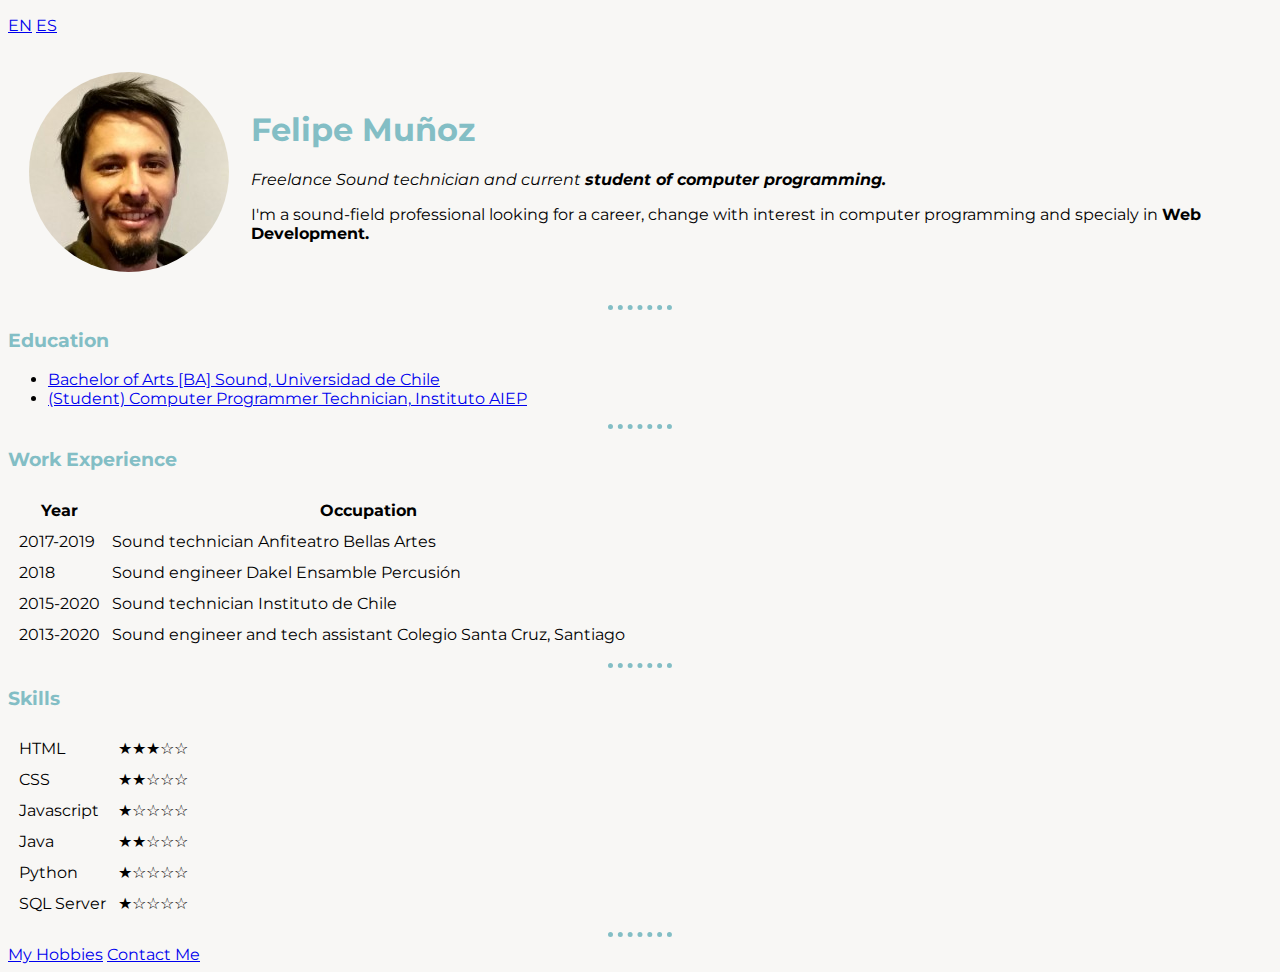
==== index-en.html @ 23c5580f "add initial cv website files" ====
<!DOCTYPE html>
<html lang="en">
<head>
  <meta charset="UTF-8">
  <meta name="viewport" content="width=device-width, initial-scale=1.0">
  <title>Sitio de Felipe Munoz</title>
  <link rel="stylesheet" href="css/styles.css">
  <link href="https://fonts.googleapis.com/css?family=Montserrat&display=swap" rel="stylesheet">
</head>
<body>
  <p><a href="index-en.html">EN</a> <a href="index.html">ES</a></p>
  <table cellspacing="20" id="header"> 
    <tr>
      <td><img src="images/Felipe.png" alt="foto de perfil de Felipe Muñoz"></td>
      <td><h1><!--<a href="https://www.linkedin.com/in/felipe-mu%C3%B1oz-rivera-04200b68/" target="_blank">-->Felipe Muñoz</a></h1>
        <p><em>Freelance Sound technician and current <strong>student of computer programming.</strong></em></p>
        <p>I'm a sound-field professional looking for a career, change with interest in computer programming and specialy in <strong>Web Development.</strong></p></td>
    </tr>
  </table>
  <hr>
  <h3>Education</h3>
  <ul>
    <li><a href="https://www.uchile.cl/carreras/4948/ingenieria-en-sonido" target="_blank">Bachelor of Arts [BA] Sound, Universidad de Chile</a></li>
    <li><a href="https://www.aiep.cl/carrera/tecnico-en-programacion-y-analisis-de-sistemas/32/" target="_blank">(Student) Computer Programmer Technician, Instituto AIEP</a></li>
  </ul>
  <hr>
  <h3>Work Experience</h3>
  <table cellspacing="10">
    <thead>
      <tr>
        <th>Year</th>
        <th>Occupation</th>
      </tr>
    </thead>
    <tbody>
      <tr>
        <td>2017-2019</td>
        <td>Sound technician Anfiteatro Bellas Artes</a></td>
      </tr>
      <tr>
        <td>2018</td>
        <td>Sound engineer Dakel Ensamble Percusión</td>
      </tr>
      <tr>
        <td>2015-2020</td>
        <td>Sound technician Instituto de Chile</td>
      </tr>
      <tr>
        <td>2013-2020</td>
        <td>Sound engineer and tech assistant Colegio Santa Cruz, Santiago</td>
      </tr>
    </tbody>
    <tfoot>

    </tfoot>
  </table>
  <hr>
  <h3>Skills</h3>
  <table cellspacing="10">
    <tr>
      <td>HTML</td>
      <td>★★★☆☆</td>
    </tr>
    <tr>
      <td>CSS</td>
      <td>★★☆☆☆</td>
    </tr>
    <tr>
      <td>Javascript</td>
      <td>★☆☆☆☆</td>
    </tr>
    <tr>
      <td>Java</td>
      <td>★★☆☆☆</td>
    </tr>
    <tr>
      <td>Python</td>
      <td>★☆☆☆☆</td>
    </tr>
    <tr>
      <td>SQL Server</td>
      <td>★☆☆☆☆</td>
    </tr>
  </table>
  <hr>
  <a href="hobbies-en.html">My Hobbies</a>
  <a href="contactame-en.html">Contact Me</a>
</body>
</html>
---- css/styles.css ----
body {
  background-color: #F8F7F5;
  font-family: 'Montserrat';
  color: black;
}
hr {
  border-style: none;
  border-top-style: dotted;
  border-color: #83BEC5;
  border-width: 5px;
  width: 5%;
}

h1, h2, h3 {
  color: #83BEC5;
}
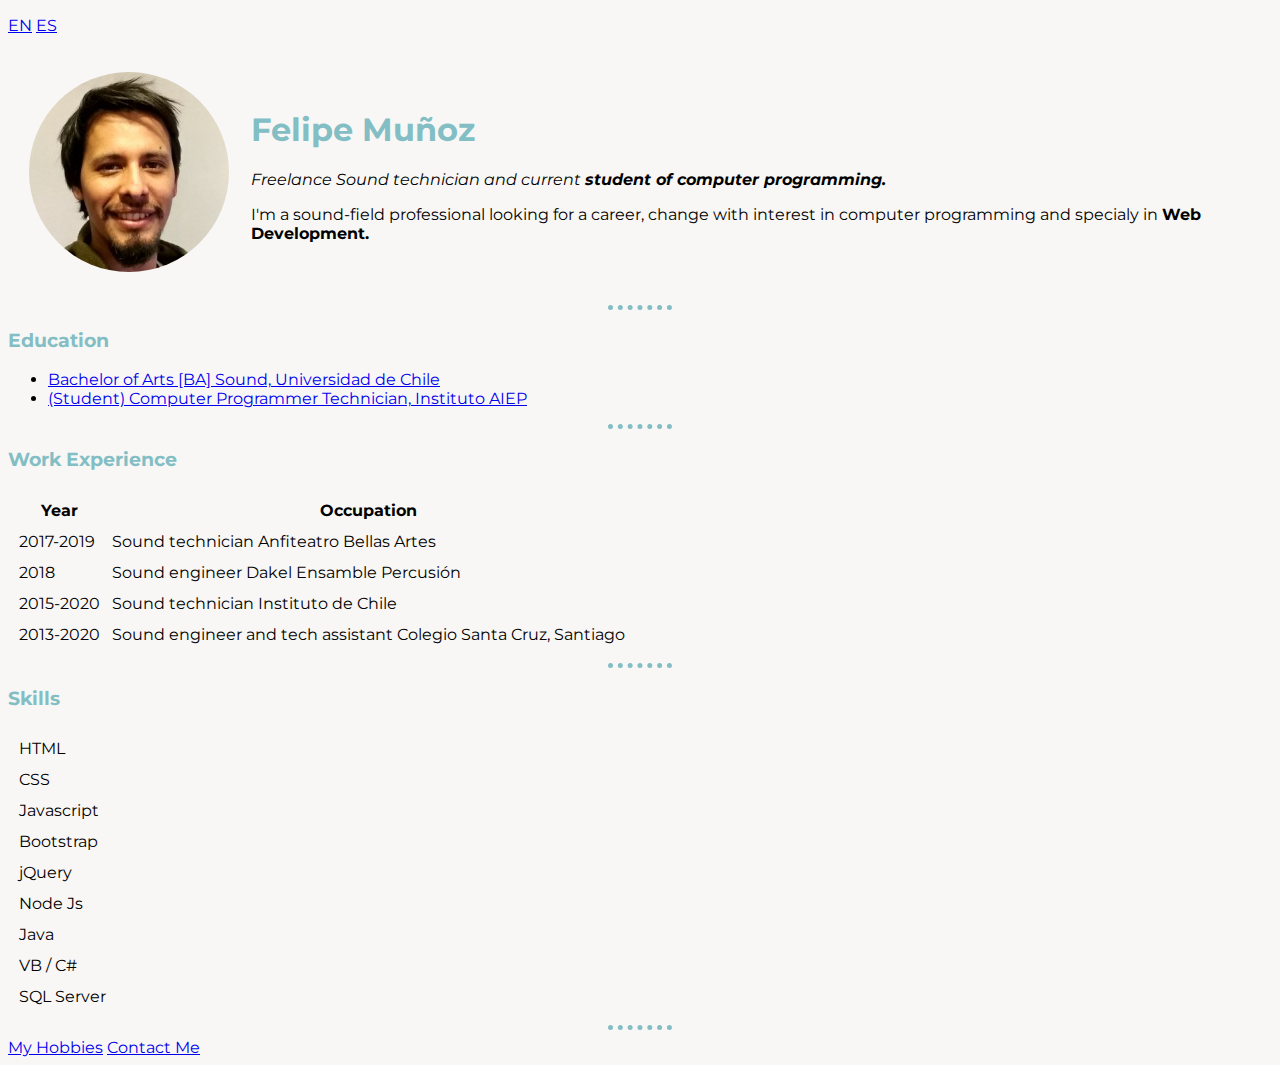
==== commit 2c975256: "Updated "skills" section" ====
--- a/index-en.html
+++ b/index-en.html
@@ -59,31 +59,34 @@
   <table cellspacing="10">
     <tr>
       <td>HTML</td>
-      <td>★★★☆☆</td>
     </tr>
     <tr>
       <td>CSS</td>
-      <td>★★☆☆☆</td>
     </tr>
     <tr>
       <td>Javascript</td>
-      <td>★☆☆☆☆</td>
+    </tr>
+    <tr>
+      <td>Bootstrap</td>
+    </tr>
+    <tr>
+      <td>jQuery</td>
+    </tr>
+    <tr>
+      <td>Node Js</td>
     </tr>
     <tr>
       <td>Java</td>
-      <td>★★☆☆☆</td>
     </tr>
     <tr>
-      <td>Python</td>
-      <td>★☆☆☆☆</td>
+      <td>VB / C#</td>
     </tr>
     <tr>
       <td>SQL Server</td>
-      <td>★☆☆☆☆</td>
     </tr>
   </table>
   <hr>
   <a href="hobbies-en.html">My Hobbies</a>
   <a href="contactame-en.html">Contact Me</a>
 </body>
-</html>+</html>
